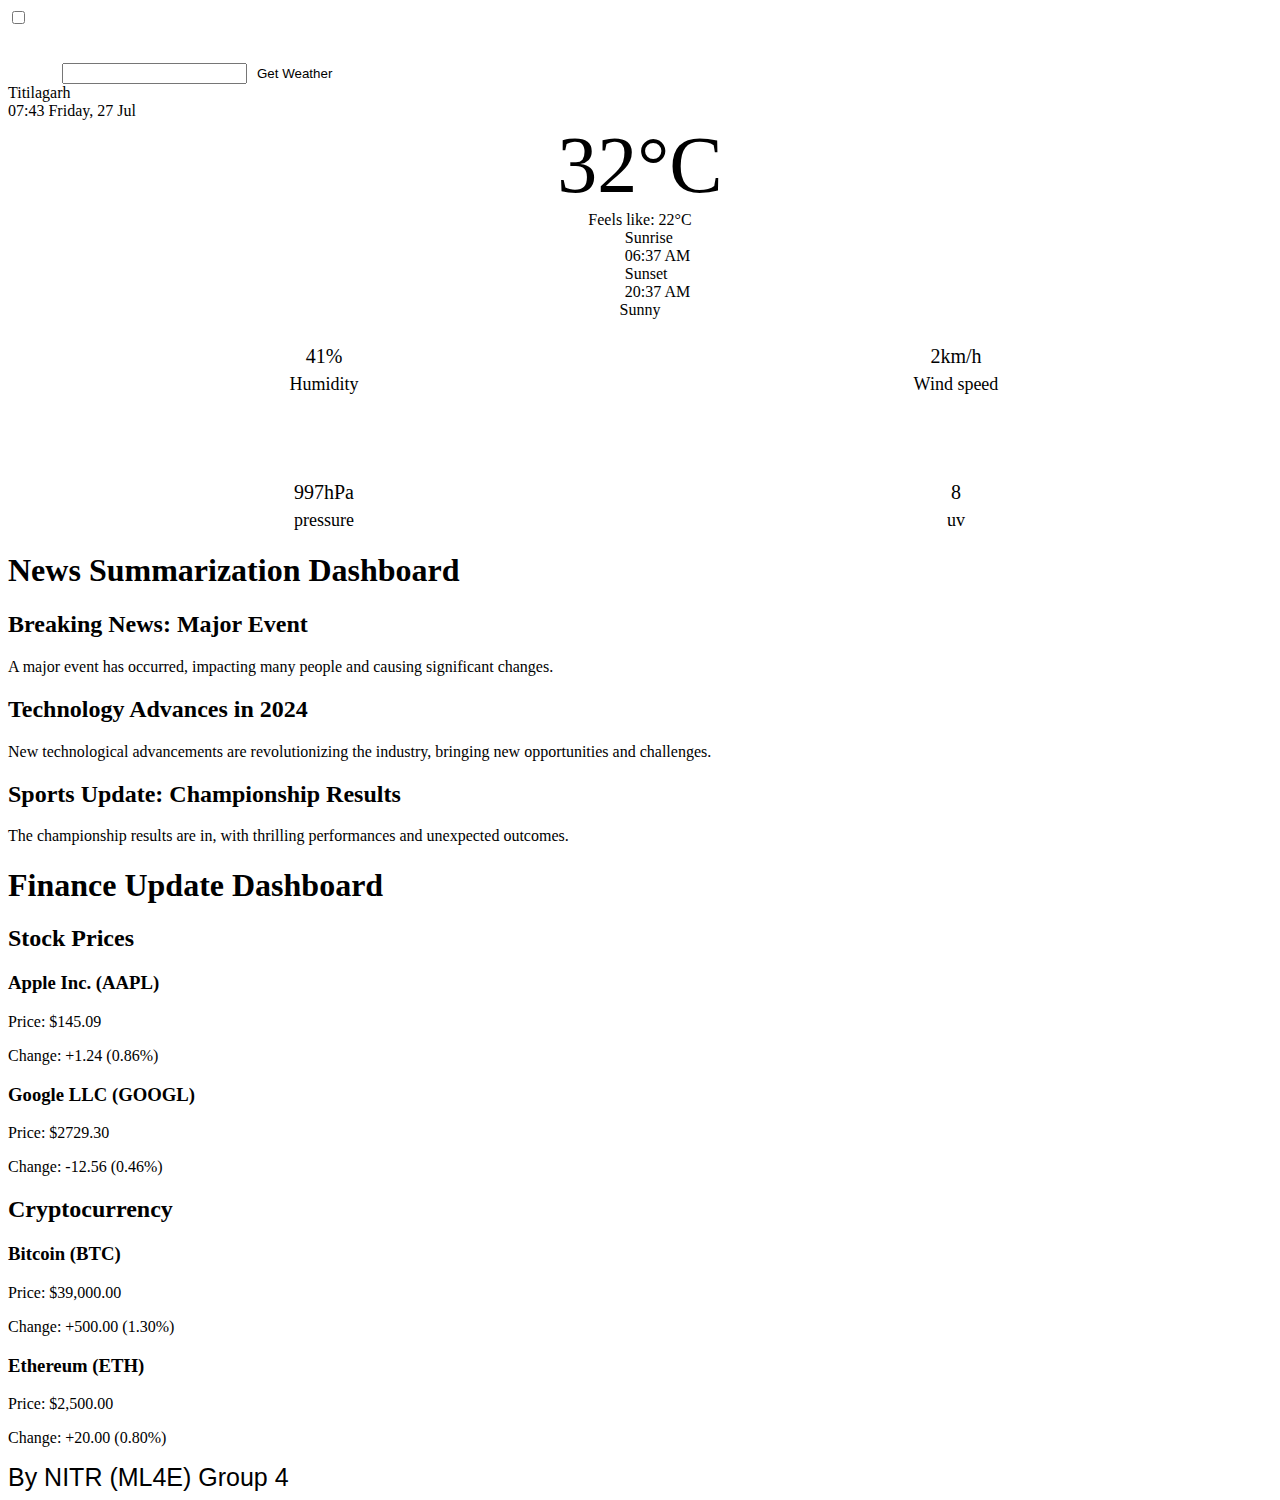
==== templates/index.html @ 23f6d3a5 "Add files via upload" ====
<!DOCTYPE html>
<html lang="en">
<head>
    <meta charset="UTF-8">
    <meta name="viewport" content="width=device-width, initial-scale=1.0">
    <title>ML4E-weather</title>
    <link href="static/style.css" rel="stylesheet">
    <link rel="stylesheet" href="https://cdnjs.cloudflare.com/ajax/libs/font-awesome/6.4.2/css/all.min.css"> 

    
    <script>
        async function getWeather() {
            const city = document.getElementById("city").value;
            const response = await fetch(`/weather?city=${city}`);
            const data = await response.json();
            
            if (response.status !== 200) {
                document.getElementById("weather-city").innerHTML = `<p>Error: ${data.error}</p>`;
                return;
            }
            

            document.getElementById("weather-temp").innerHTML = `
                <p>${data.temperature.celsius.toFixed(0)}°C</p>
                
            `;
            document.getElementById("weather-feels").innerHTML = `
                <p>Feels Like: ${data.feels_like.celsius.toFixed(0)}°C</p>
                
            `;
            document.getElementById("weather-wind").innerHTML = `
                <p>${data.wind_speed} m/s</p>
                
            `;
            document.getElementById("weather-hum").innerHTML = `
                <p>${data.humidity}%C</p>
                
            `;
            document.getElementById("weather-rise").innerHTML = `
                <p>${new Date(data.sunrise).toLocaleTimeString()}</p>
                
            `;
            document.getElementById("weather-set").innerHTML = `
                <p>${new Date(data.sunset).toLocaleTimeString()}</p>
                
            `;
            
            document.getElementById("weather-pres").innerHTML = `
                <p>${data.pressure}hPa</p>
                
            `;
            document.getElementById("weather-des").innerHTML = `
                <p>${data.description}</p>
                
            `;
            document.getElementById("weather-city").innerHTML = `
                <p>${document.getElementById("city").value}</p>
                
            `;
            const description = data.description.toLowerCase();
            let imagePath = '';
            if (description.includes('clear')) {
                imagePath = 'static/clear-1@2x.png';
            } else if (description.includes('cloud')) {
                imagePath = 'static/clouds-1@2x.png';
            } else if (description.includes('rain')) {
                imagePath = 'static/rain-1@2x.png';
            } else if (description.includes('mist')) {
                imagePath = 'static/mist-1@2x.png';
            } else {
                imagePath = 'static/clear-1@2x.png';  // Add a default image for any other conditions
            }
            document.getElementById("weather-img").src = imagePath;
            
        }
    </script>

</head>
<body>
    
    <div class="whole">
        <div class="header">
            <input class="theme-toggle" type='checkbox'>
            <div class="search">
                <img src="static/search-11.png" alt="" style="height: 30px;margin:25px;">
                <input type="text" id="city" placeholder="" class="searchBox">
                <button onclick="getWeather()" style="border-radius:20px; background-color:white;border: none;">Get Weather</button>
            </div>
        </div>
    
    
        <div class="weather">

            <!-- 1st part -->
            <div class="info">
                <div class="city" id="weather-city">Titilagarh</div>
                <span class="time">07:43</span>
                <span class="date">Friday, 27 Jul</span>
            </div>

            <!-- 2nd part -->
            <div class="detail">
                <div class="main">
                    <div class="temp" style="display: flex;flex-direction: column;align-items: center;height: 50%;">
                        <div class="gray" id="weather-temp" style="font-size: 80px;margin: 0px;">32°C</div>
                        <div class="city" id="weather-feels" style="margin: 0px;">Feels like: 22°C</div>
                    </div>
                    <div class="sun" style="display: flex;align-items: center;flex-direction: column; height: 60%;margin-left: 20px;">
                        <div class="sunrise" style="display: flex;">
                            <div>
                                <img src="static/sunrisewhite-1@2x.png" alt="" style="height: 50%;margin-right: 15px;">
                            </div>
                            <div style="display: flex;flex-direction: column;">
                                <span class="city" style="margin: 0px;">Sunrise</span>
                                <div class="gray" id="weather-rise" style="margin: 0px;">06:37 AM</div>
                            </div>
                        </div>
                        <div class="sunset" style="display: flex;">
                            <div>
                                <img src="static/sunsetwhite-1@2x.png" alt="" style="height: 50%;margin-right: 15px;">
                            </div>
                            <div style="display: flex;flex-direction: column;">
                                <span class="city" style="margin: 0px;">Sunset</span>
                                <div class="gray" id="weather-set" style="margin: 0px;">20:37 AM</div>
                            </div>
                        </div>
                    </div>
                </div>
                <div class="image">
                    <div class="imag" style="display: flex;flex-direction: column;justify-content: center;align-items: center;height: 100%;">
                        <img id="weather-img" src="static/clear-1@2x.png" alt="" style="height: 60%;width: auto;">
                        <div class="city" id="weather-des" style="margin: 0px; height: 30%;">Sunny</div>
                    </div>
                </div>
                <div class="extra">
                    <div class="up" style="display: flex; justify-content: space-around;align-items: center;height: 40%;">
                        <div  style="display: flex;justify-content: center;align-items: center; flex-direction: column;height: 100%;width: 50%;">
                            <img src="static/humidity-1@2x.png" alt="" style="height: 35%; width: auto; margin: 20px; margin-bottom: 0px;">
                            <div class="city" id="weather-hum" style="font-size: 20px;margin: 6px;">41%</div>
                            <span class="gray" style="font-size: 18px;margin: 0px;">Humidity</span>
                        </div>
                        <div  style="display: flex;justify-content: center;align-items: center; flex-direction: column;height: 100%;width: 50%;">
                            <img src="static/wind-1@2x.png" alt="" style="height: 35%; width:auto; margin: 20px;margin-bottom: 0px;">
                            <div class="city" id="weather-wind" style="font-size: 20px;margin: 6px;">2km/h</div>
                            <span class="gray" style="font-size: 18px;margin: 0px;">Wind speed</span>
                        </div>
                    </div>
                    <div class="down" style="display: flex; justify-content: space-around;align-items: center;height: 40%;">
                        <div  style="display: flex;justify-content: center;align-items: center; flex-direction: column;height: 100%;width: 50%;">
                            <img src="static/pressurewhite-1@2x.png" alt="" style="height: 35%; width:auto; margin: 80px;margin-bottom: 0px;">
                            <div class="city" id="weather-pres" style="font-size: 20px;margin: 6px;">997hPa</div>
                            <span class="gray" style="font-size: 18px;margin: 0px;">pressure</span>
                        </div>
                        <div style="display: flex;justify-content: center;align-items: center; flex-direction: column;height: 100%;width: 50%;">
                            <img src="static/uvwhite-1@2x.png" alt="" style="height: 35%; width:auto; margin: 80px;margin-bottom: 0px;">
                            <div class="city" style="font-size: 20px;margin: 6px;">8</div>
                            <span class="gray" style="font-size: 18px;margin: 0px;">uv</span>
                        </div>
                    </div>
                </div>
            </div>
        </div>
    
    
        <div class="news">

            <!-- 3rd part -->
            <div class="sumerize">
                <header>
                    <h1>News Summarization Dashboard</h1>
                </header>
                <main>
                    <div id="news-container">
                        <!-- News articles will be inserted here -->
                        <div class="news-article">
                            <h2>Breaking News: Major Event</h2>
                            <p>A major event has occurred, impacting many people and causing significant changes.</p>
                        </div>
                        <div class="news-article">
                            <h2>Technology Advances in 2024</h2>
                            <p>New technological advancements are revolutionizing the industry, bringing new opportunities and challenges.</p>
                        </div>
                        <div class="news-article">
                            <h2>Sports Update: Championship Results</h2>
                            <p>The championship results are in, with thrilling performances and unexpected outcomes.</p>
                        </div>
                        
                    </div>
                </main>
            </div>

            <!-- 4th part -->
            <div class="finance">
                <header class="head">
                    <h1>Finance Update Dashboard</h1>
                </header>
                <div class="dashboard">
                    <section class="dashboard-section">
                        <h2>Stock Prices</h2>
                        <div class="card">
                            <h3>Apple Inc. (AAPL)</h3>
                            <p>Price: $145.09</p>
                            <p>Change: <span class="positive">+1.24 (0.86%)</span></p>
                        </div>
                        <div class="card">
                            <h3>Google LLC (GOOGL)</h3>
                            <p>Price: $2729.30</p>
                            <p>Change: <span class="negative">-12.56 (0.46%)</span></p>
                        </div>
                    </section>
                    <section class="dashboard-section">
                        <h2>Cryptocurrency</h2>
                        <div class="card">
                            <h3>Bitcoin (BTC)</h3>
                            <p>Price: $39,000.00</p>
                            <p>Change: <span class="positive">+500.00 (1.30%)</span></p>
                        </div>
                        <div class="card">
                            <h3>Ethereum (ETH)</h3>
                            <p>Price: $2,500.00</p>
                            <p>Change: <span class="positive">+20.00 (0.80%)</span></p>
                        </div>
                    </section>
                    
                </div>
            
                
            </div>
        </div>
    </div>

    <div class="head" style="font-family:'Gill Sans', 'Gill Sans MT', Calibri, 'Trebuchet MS', sans-serif;">
        <span class="copyright" style="font-size: 25px; ">
            By NITR (ML4E) Group 4
        </span>
    </div>


    <script>
        const checkbox = document.querySelector('input[type="checkbox"]');

        checkbox.addEventListener("change", () => {
	        document.body.classList.toggle("dark-body");
        });

    </script>
    <script>
        
        fetch('http://127.0.0.1:5000/weather?city=bhubaneswar')
        .then(res =>{
            console.log(res);
        })
    </script>
</body>
</html>
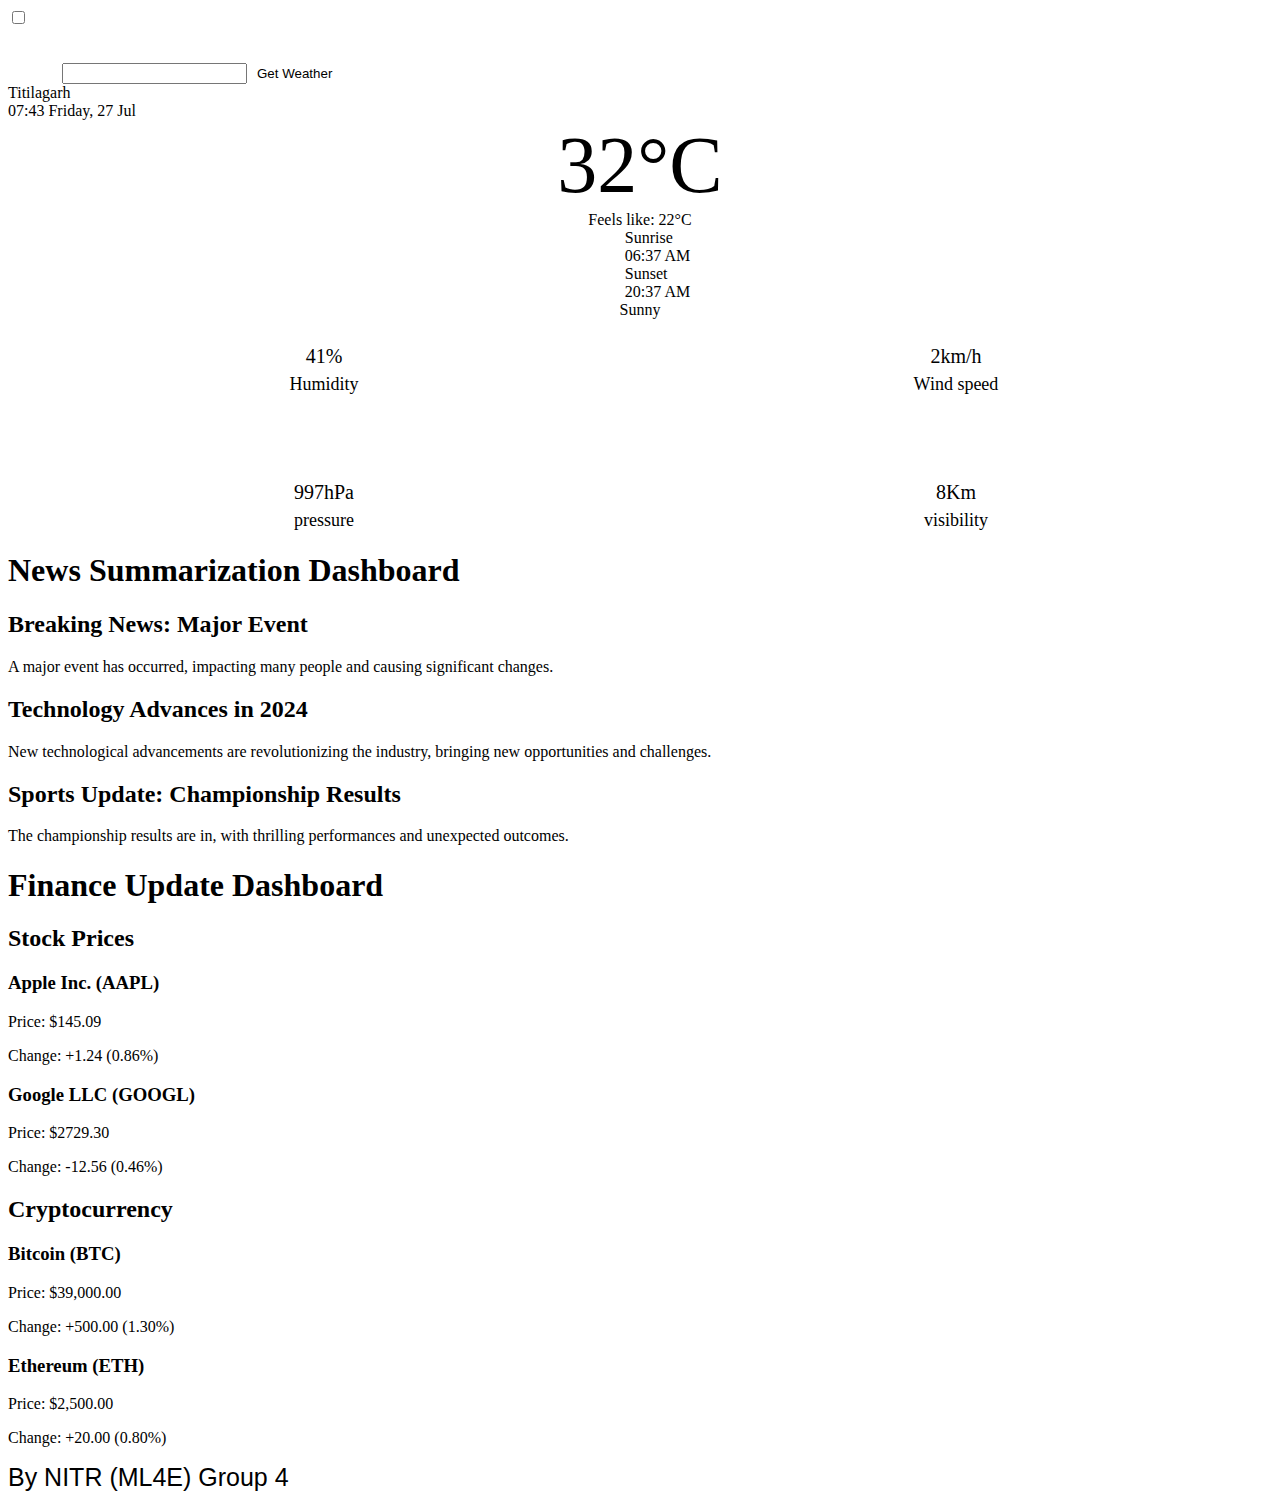
==== commit 133feb9e: "hi" ====
--- a/templates/index.html
+++ b/templates/index.html
@@ -153,8 +153,8 @@
                         </div>
                         <div style="display: flex;justify-content: center;align-items: center; flex-direction: column;height: 100%;width: 50%;">
                             <img src="static/uvwhite-1@2x.png" alt="" style="height: 35%; width:auto; margin: 80px;margin-bottom: 0px;">
-                            <div class="city" style="font-size: 20px;margin: 6px;">8</div>
-                            <span class="gray" style="font-size: 18px;margin: 0px;">uv</span>
+                            <div class="city" style="font-size: 20px;margin: 6px;">8Km</div>
+                            <span class="gray" style="font-size: 18px;margin: 0px;">visibility</span>
                         </div>
                     </div>
                 </div>
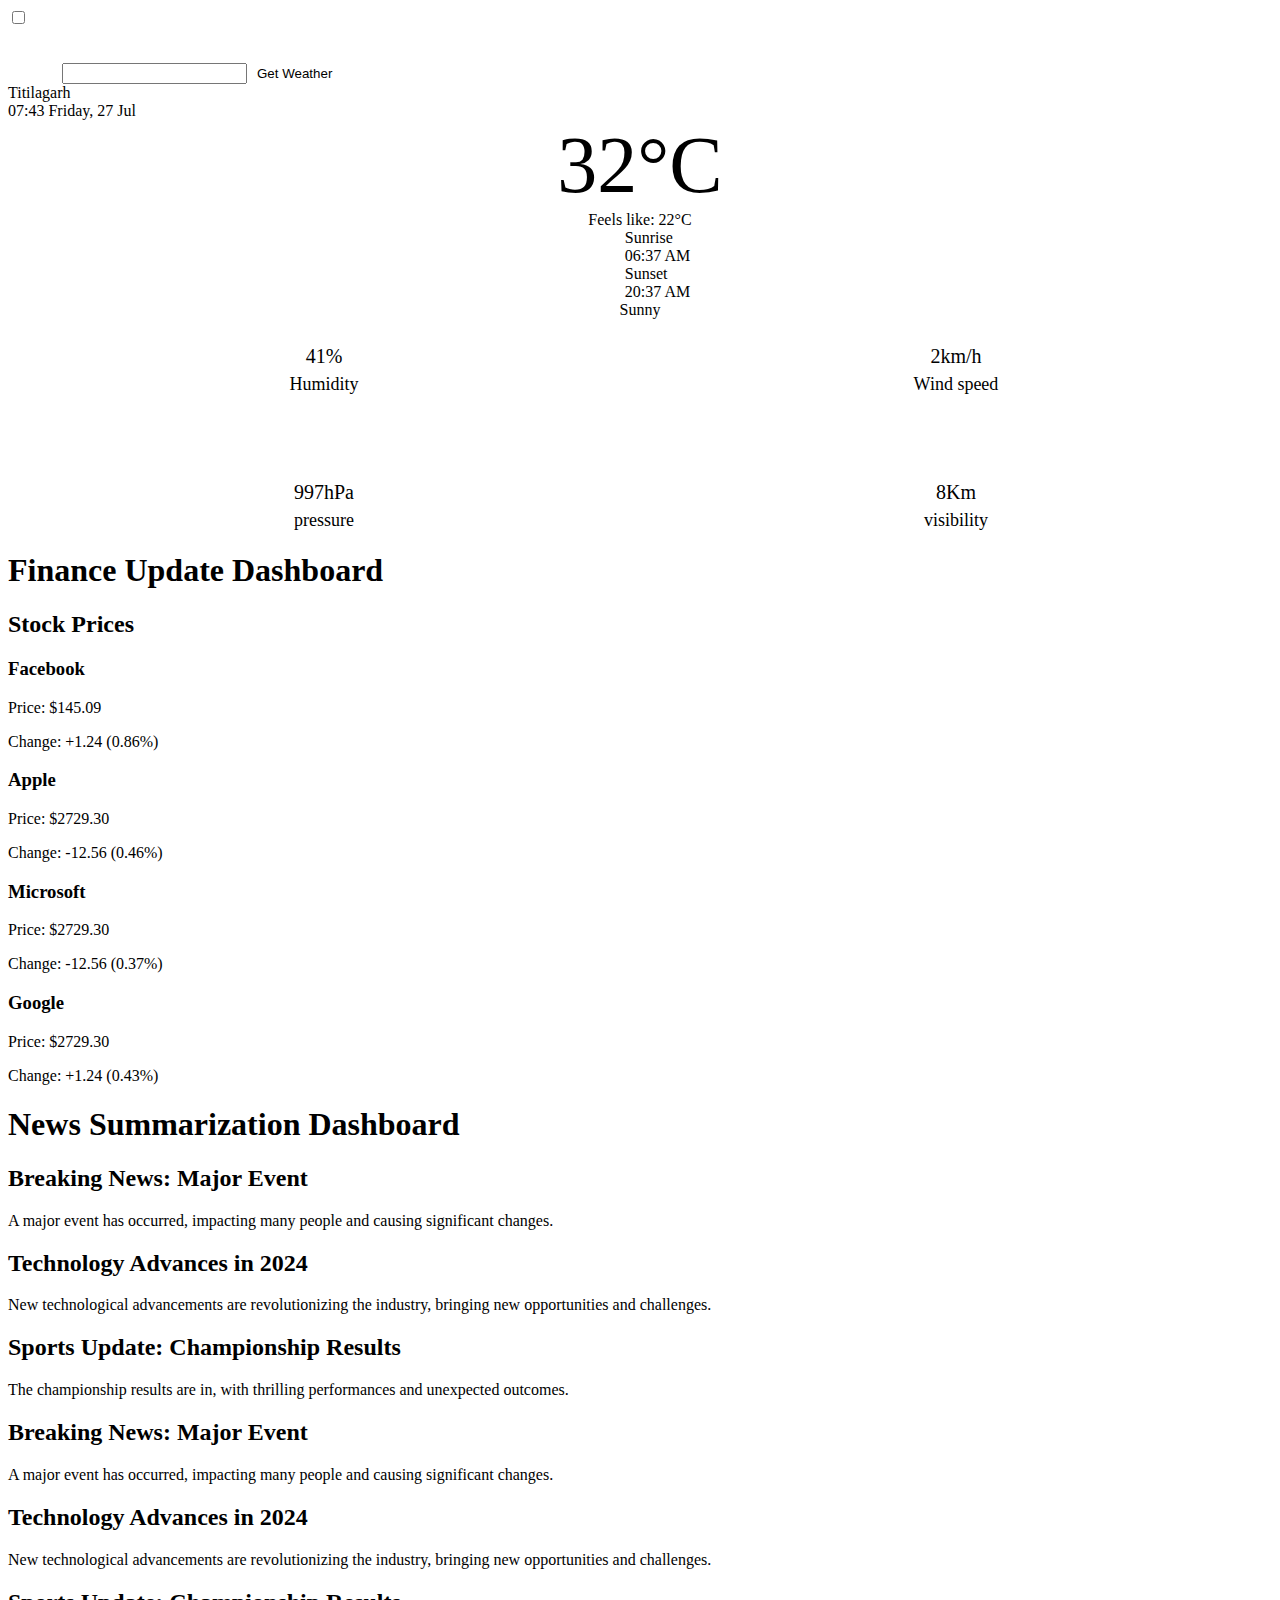
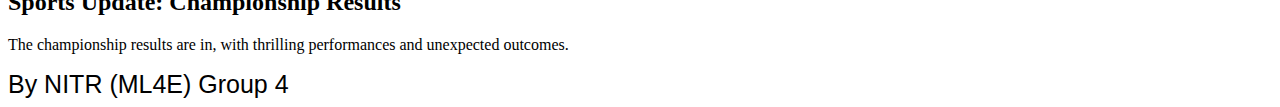
==== commit 15a737ca: "hi" ====
--- a/templates/index.html
+++ b/templates/index.html
@@ -73,6 +73,50 @@
             document.getElementById("weather-img").src = imagePath;
             
         }
+        function fetchFinance() {
+            fetch('/finance')
+                .then(response => response.json())
+                .then(data => {
+                    document.getElementById('finance-f').innerHTML = `
+                        <p>Price: $${data.facebook.current_price.toFixed(2)}</p>
+                    `;
+                    document.getElementById('finance-a').innerHTML = `
+                        <p>Price: $${data.apple.current_price.toFixed(2)}</p>
+                    `;
+                    document.getElementById('finance-m').innerHTML = `
+                        <p>Price: $${data.microsoft.current_price.toFixed(2)}</p>
+                    `;
+                    document.getElementById('finance-g').innerHTML = `
+                        <p>Price: $${data.google.current_price.toFixed(2)}</p>
+                    `;
+                });
+        }
+
+        function fetchNews() {
+            fetch('/news')
+                .then(response => response.json())
+                .then(data => {
+                    const newsList = data.map(article => `
+                        
+                        <div id="news-article" style="background-image:linear-gradient(to right ,rgb(242, 242, 242),rgb(155, 155, 155));
+                        padding: 20px;
+                        border-radius: 5px;
+                        box-shadow: 0 2px 5px rgba(0, 0, 0, 0.1);
+                        transition: transform 0.2s;
+                        hover:background-image:linear-gradient(to right ,rgb(248, 236, 205),rgb(179, 211, 243)) ;
+                        hover:transform: scale(1.05);
+                        ">
+                            <h3>${article.title}</h3>
+                            <p>${article.summary}</p>
+                            <a href="${article.url}" target="_blank">Read more</a>
+                        </div>
+                    `).join('');
+                    document.getElementById('news-container').innerHTML = newsList;
+                });
+        }
+
+        fetchFinance();
+        fetchNews();
     </script>
 
 </head>
@@ -165,31 +209,7 @@
         <div class="news">
 
             <!-- 3rd part -->
-            <div class="sumerize">
-                <header>
-                    <h1>News Summarization Dashboard</h1>
-                </header>
-                <main>
-                    <div id="news-container">
-                        <!-- News articles will be inserted here -->
-                        <div class="news-article">
-                            <h2>Breaking News: Major Event</h2>
-                            <p>A major event has occurred, impacting many people and causing significant changes.</p>
-                        </div>
-                        <div class="news-article">
-                            <h2>Technology Advances in 2024</h2>
-                            <p>New technological advancements are revolutionizing the industry, bringing new opportunities and challenges.</p>
-                        </div>
-                        <div class="news-article">
-                            <h2>Sports Update: Championship Results</h2>
-                            <p>The championship results are in, with thrilling performances and unexpected outcomes.</p>
-                        </div>
-                        
-                    </div>
-                </main>
-            </div>
-
-            <!-- 4th part -->
+    
             <div class="finance">
                 <header class="head">
                     <h1>Finance Update Dashboard</h1>
@@ -198,33 +218,68 @@
                     <section class="dashboard-section">
                         <h2>Stock Prices</h2>
                         <div class="card">
-                            <h3>Apple Inc. (AAPL)</h3>
-                            <p>Price: $145.09</p>
+                            <h3>Facebook</h3>
+                            <div id="finance-f">Price: $145.09</div>
                             <p>Change: <span class="positive">+1.24 (0.86%)</span></p>
                         </div>
                         <div class="card">
-                            <h3>Google LLC (GOOGL)</h3>
-                            <p>Price: $2729.30</p>
+                            <h3>Apple</h3>
+                            <div id="finance-a">Price: $2729.30</div>
                             <p>Change: <span class="negative">-12.56 (0.46%)</span></p>
                         </div>
                     </section>
                     <section class="dashboard-section">
-                        <h2>Cryptocurrency</h2>
                         <div class="card">
-                            <h3>Bitcoin (BTC)</h3>
-                            <p>Price: $39,000.00</p>
-                            <p>Change: <span class="positive">+500.00 (1.30%)</span></p>
+                            <h3>Microsoft</h3>
+                            <div id="finance-m">Price: $2729.30</div>
+                            <p>Change: <span class="negative">-12.56 (0.37%)</span></p>
                         </div>
                         <div class="card">
-                            <h3>Ethereum (ETH)</h3>
-                            <p>Price: $2,500.00</p>
-                            <p>Change: <span class="positive">+20.00 (0.80%)</span></p>
+                            <h3>Google</h3>
+                            <div id="finance-g">Price: $2729.30</div>
+                            <p>Change: <span class="positive">+1.24 (0.43%)</span></p>
                         </div>
                     </section>
                     
                 </div>
             
                 
+            </div>
+
+            <!-- 4th part -->
+            <div class="sumerize">
+                <header>
+                    <h1>News Summarization Dashboard</h1>
+                </header>
+                <main>
+                    <div id="news-container">
+                        <!-- News articles will be inserted here -->
+                        <div class="news-article">
+                            <h2>Breaking News: Major Event</h2>
+                            <p>A major event has occurred, impacting many people and causing significant changes.</p>
+                        </div>
+                        <div class="news-article">
+                            <h2>Technology Advances in 2024</h2>
+                            <p>New technological advancements are revolutionizing the industry, bringing new opportunities and challenges.</p>
+                        </div>
+                        <div class="news-article">
+                            <h2>Sports Update: Championship Results</h2>
+                            <p>The championship results are in, with thrilling performances and unexpected outcomes.</p>
+                        </div>
+                        <div class="news-article">
+                            <h2>Breaking News: Major Event</h2>
+                            <p>A major event has occurred, impacting many people and causing significant changes.</p>
+                        </div>
+                        <div class="news-article">
+                            <h2>Technology Advances in 2024</h2>
+                            <p>New technological advancements are revolutionizing the industry, bringing new opportunities and challenges.</p>
+                        </div>
+                        <div class="news-article">
+                            <h2>Sports Update: Championship Results</h2>
+                            <p>The championship results are in, with thrilling performances and unexpected outcomes.</p>
+                        </div>
+                    </div>
+                </main>
             </div>
         </div>
     </div>
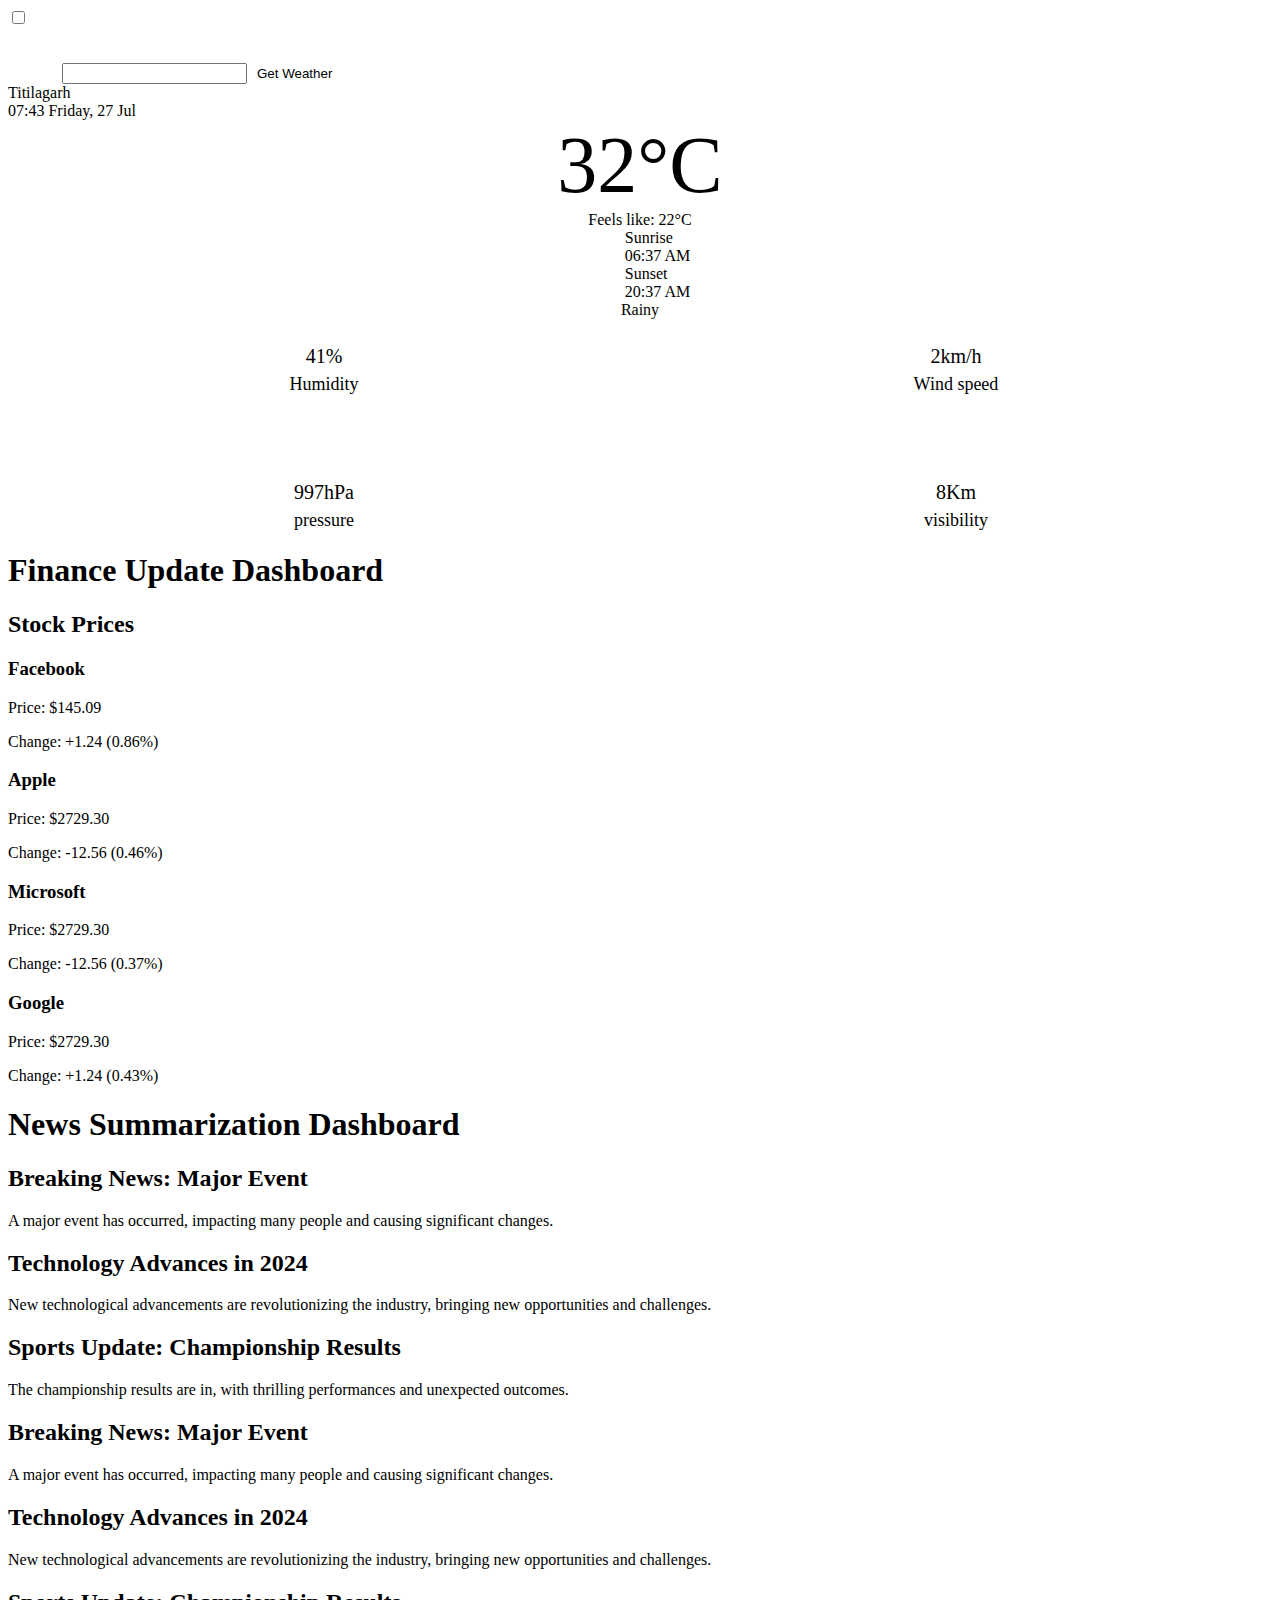
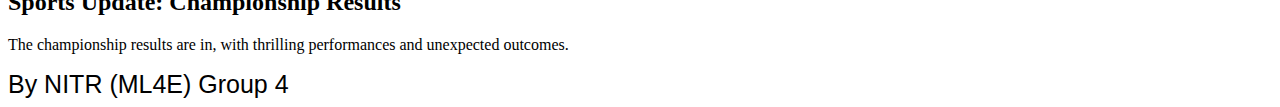
==== commit 7bdbcf0e: "h" ====
--- a/templates/index.html
+++ b/templates/index.html
@@ -172,8 +172,8 @@
                 </div>
                 <div class="image">
                     <div class="imag" style="display: flex;flex-direction: column;justify-content: center;align-items: center;height: 100%;">
-                        <img id="weather-img" src="static/clear-1@2x.png" alt="" style="height: 60%;width: auto;">
-                        <div class="city" id="weather-des" style="margin: 0px; height: 30%;">Sunny</div>
+                        <img id="weather-img" src="static/rain-1@2x.png" alt="" style="height: 60%;width: auto;">
+                        <div class="city" id="weather-des" style="margin: 0px; height: 30%;">Rainy</div>
                     </div>
                 </div>
                 <div class="extra">
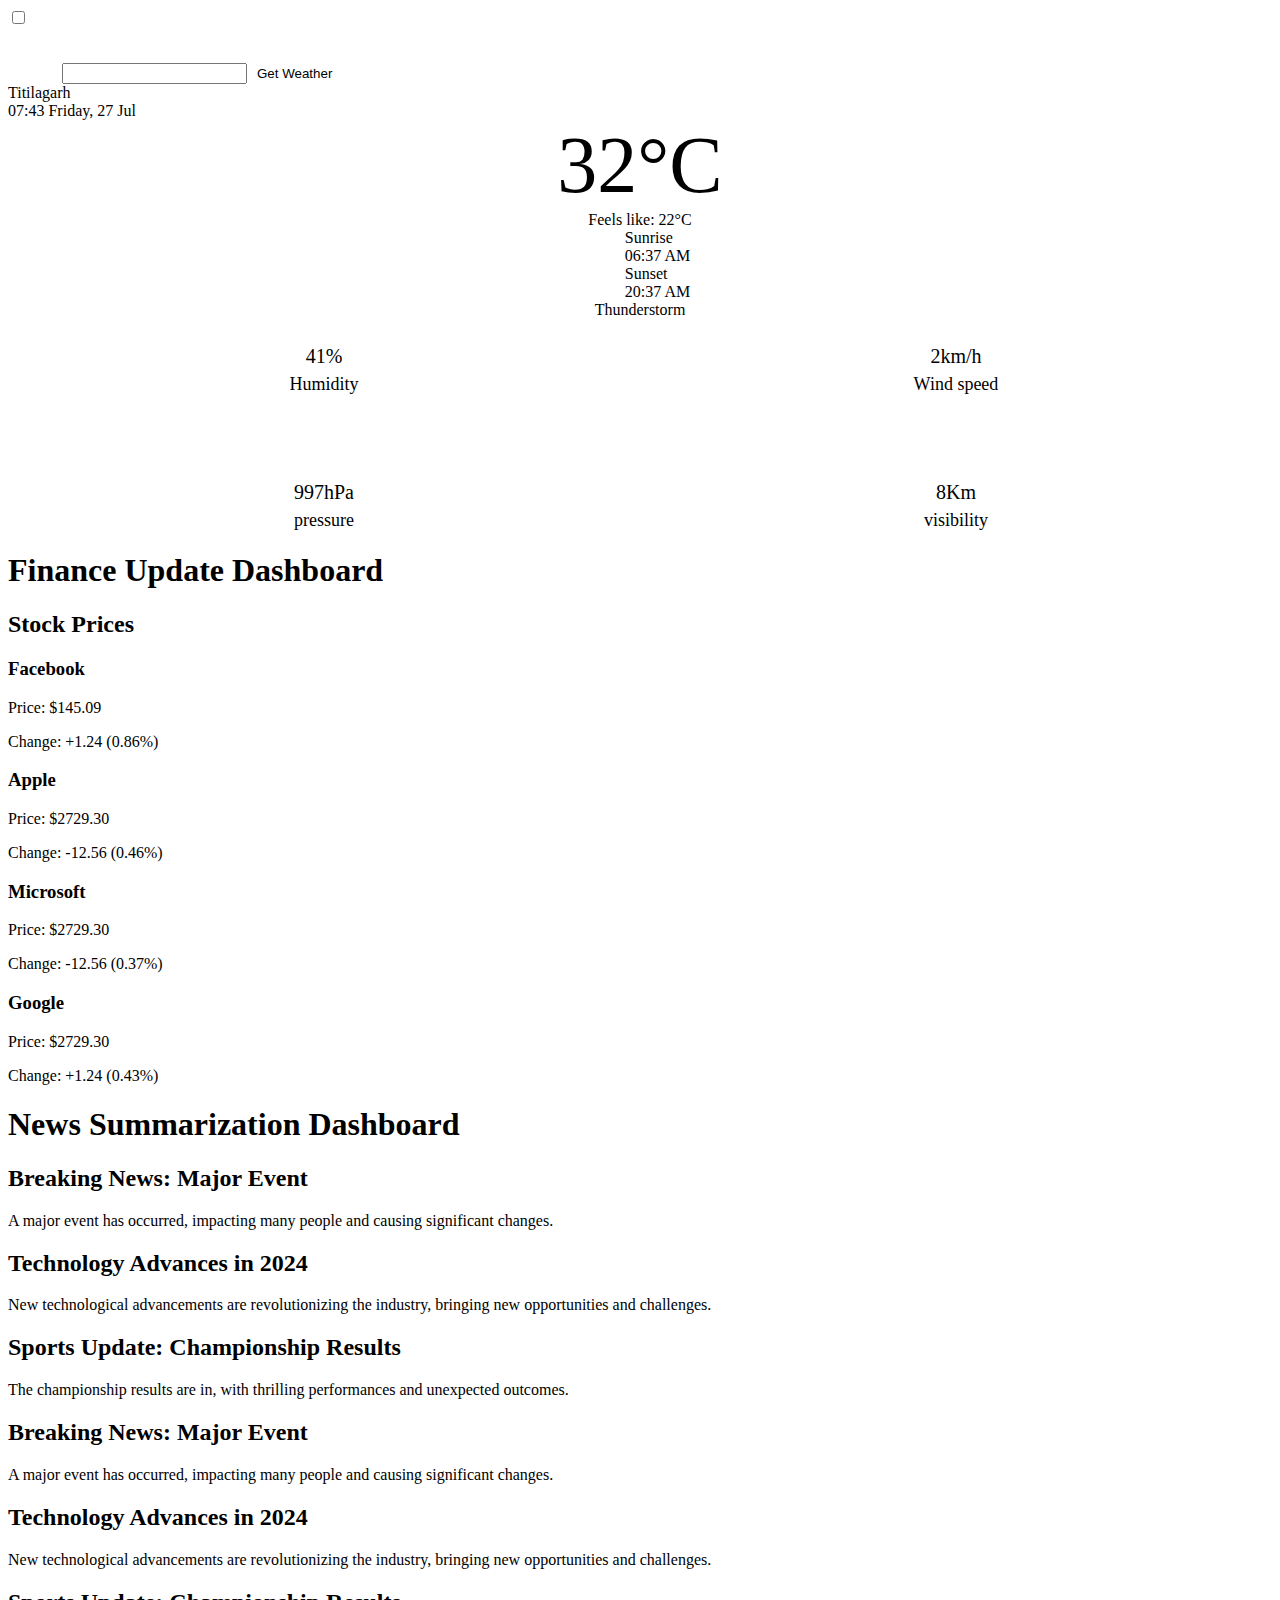
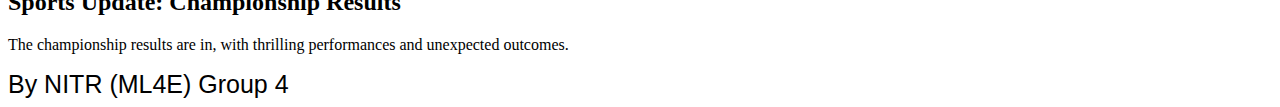
==== commit ea2cfe47: "h" ====
--- a/templates/index.html
+++ b/templates/index.html
@@ -172,8 +172,8 @@
                 </div>
                 <div class="image">
                     <div class="imag" style="display: flex;flex-direction: column;justify-content: center;align-items: center;height: 100%;">
-                        <img id="weather-img" src="static/rain-1@2x.png" alt="" style="height: 60%;width: auto;">
-                        <div class="city" id="weather-des" style="margin: 0px; height: 30%;">Rainy</div>
+                        <img id="weather-img" src="static/8908652.png" alt="" style="height: 60%;width: auto;">
+                        <div class="city" id="weather-des" style="margin: 0px; height: 30%;">Thunderstorm</div>
                     </div>
                 </div>
                 <div class="extra">
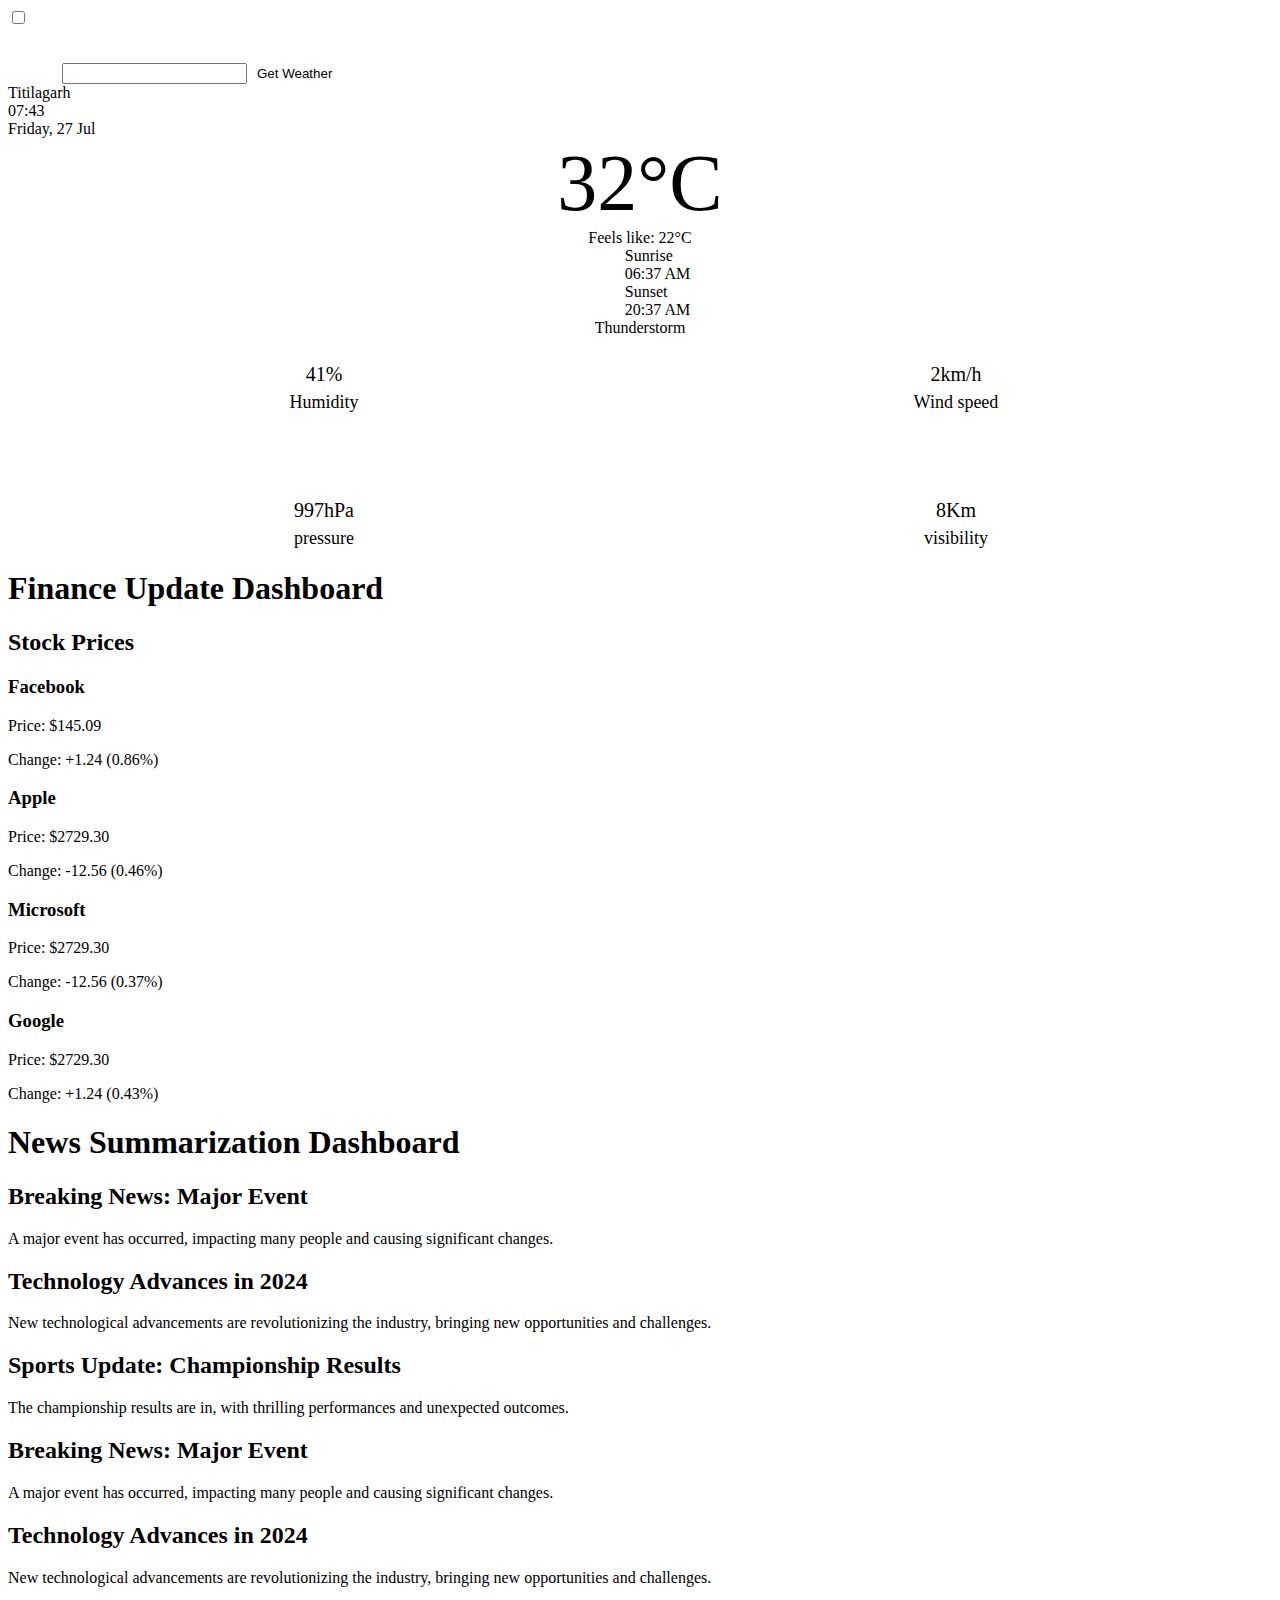
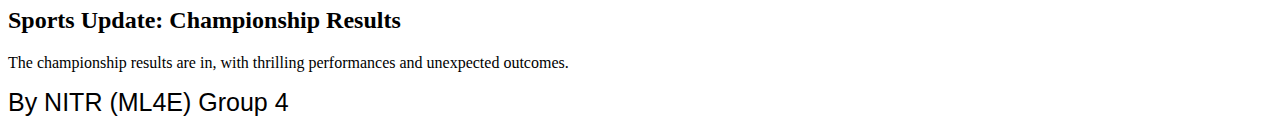
==== commit e256a8a8: "date updated" ====
--- a/templates/index.html
+++ b/templates/index.html
@@ -115,6 +115,22 @@
                 });
         }
 
+        function fetchDateTime() {
+            fetch('/datetime')
+                .then(response => response.json())
+                .then(data => {
+                    document.getElementById('date').innerText = data.current_date;
+                    document.getElementById('time').innerText = data.current_time;
+                });
+        }
+        
+        
+        // Fetch date and time when the page loads
+        fetchDateTime();
+
+        // Refresh date and time every 1 seconds
+        setInterval(fetchDateTime, 1000);
+
         fetchFinance();
         fetchNews();
     </script>
@@ -138,8 +154,8 @@
             <!-- 1st part -->
             <div class="info">
                 <div class="city" id="weather-city">Titilagarh</div>
-                <span class="time">07:43</span>
-                <span class="date">Friday, 27 Jul</span>
+                <div class="time" id="time">07:43</div>
+                <div class="date" id="date">Friday, 27 Jul</div>
             </div>
 
             <!-- 2nd part -->
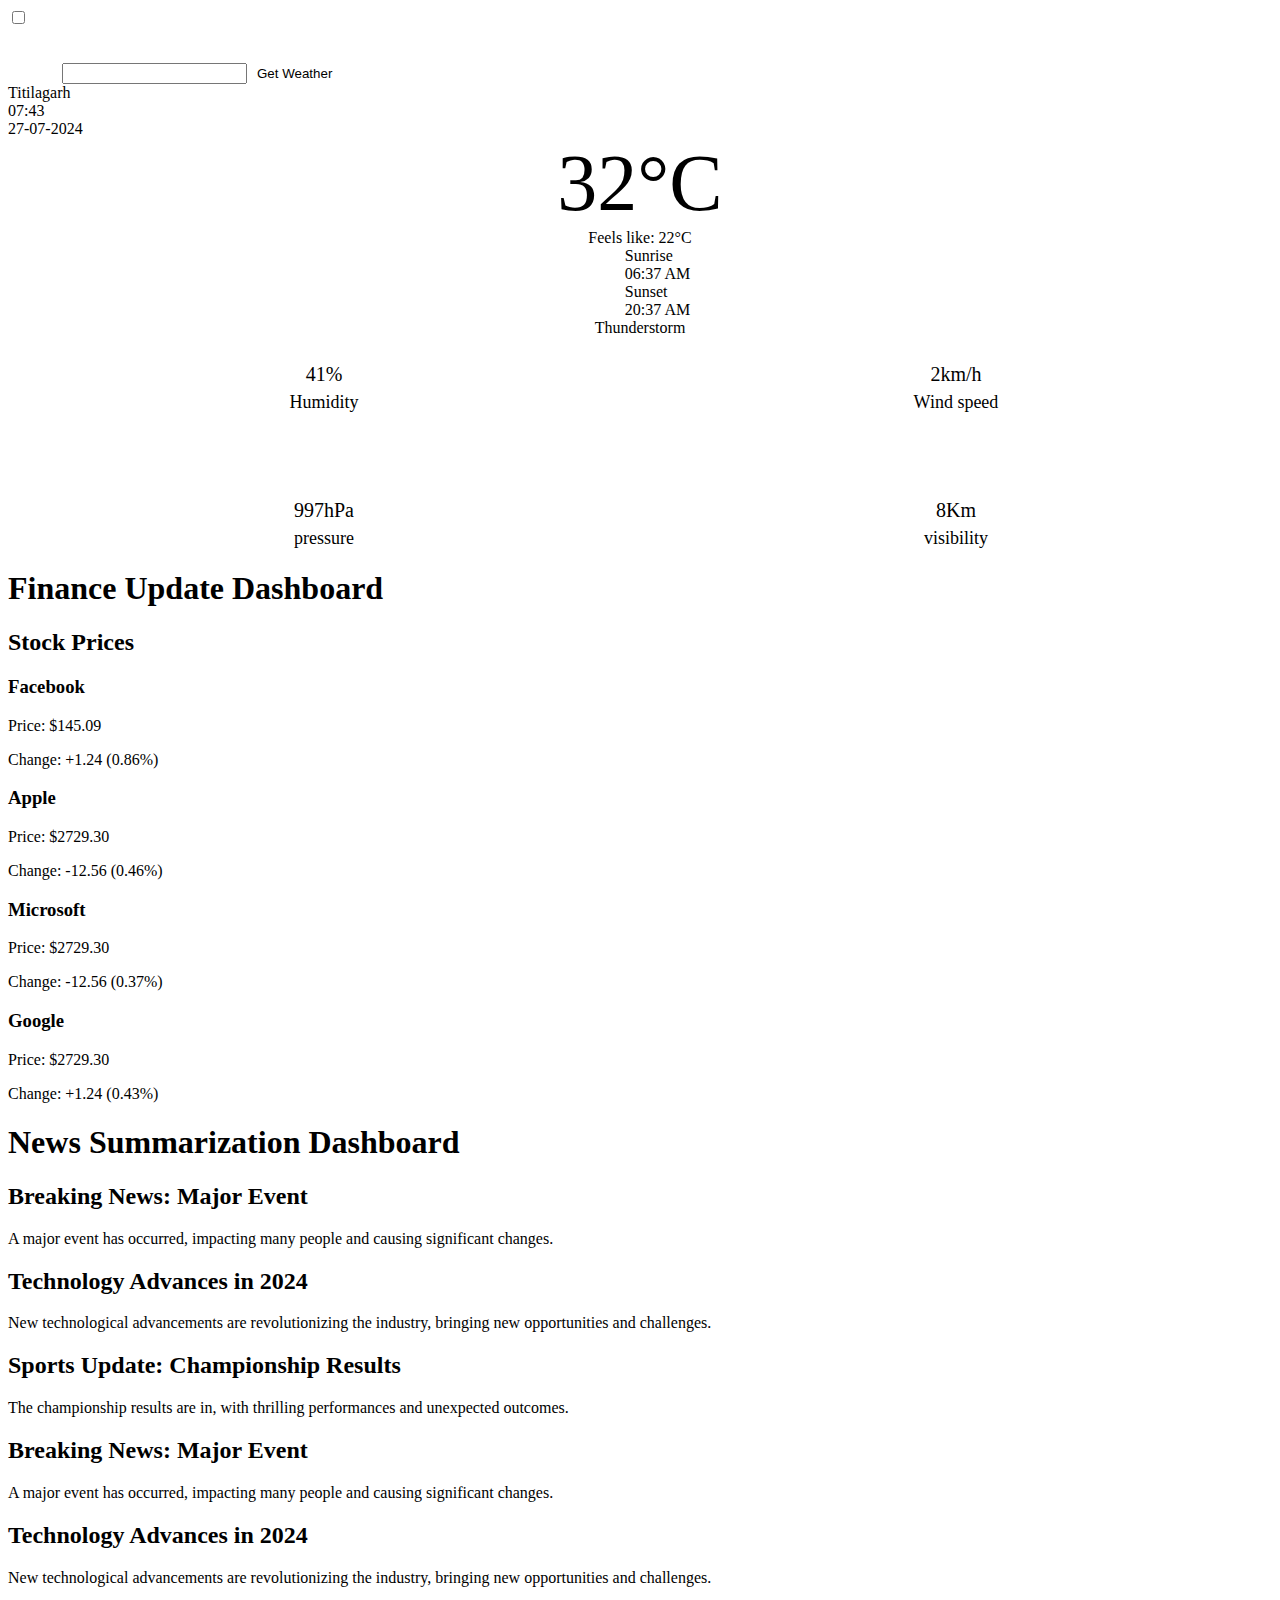
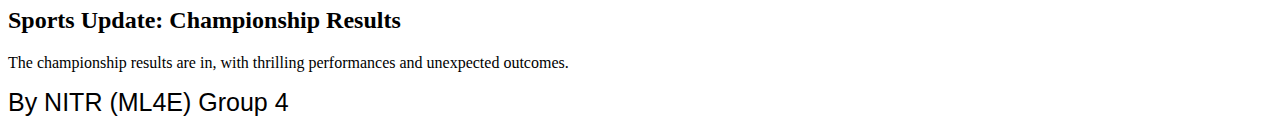
==== commit d941f0ab: "done" ====
--- a/templates/index.html
+++ b/templates/index.html
@@ -155,7 +155,7 @@
             <div class="info">
                 <div class="city" id="weather-city">Titilagarh</div>
                 <div class="time" id="time">07:43</div>
-                <div class="date" id="date">Friday, 27 Jul</div>
+                <div class="date" id="date">27-07-2024</div>
             </div>
 
             <!-- 2nd part -->
